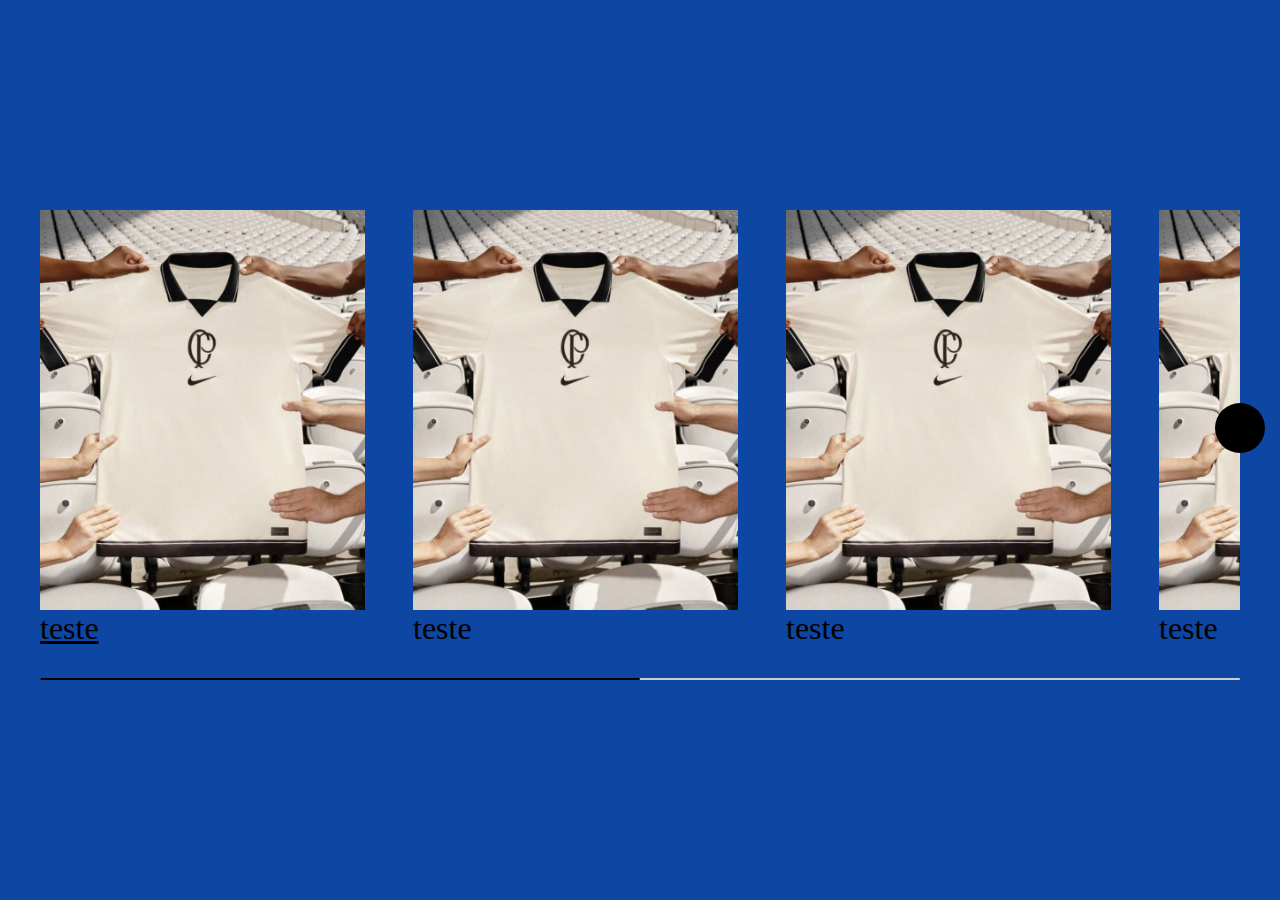
==== index.html @ c57cb2c8 "rian" ====
<!DOCTYPE html>
<html>
<head>
    <meta charset='utf-8'>
    <meta http-equiv='X-UA-Compatible' content='IE=edge'>
    <title>fishing</title>
    <meta name='viewport' content='width=device-width, initial-scale=1'>
    <link rel='stylesheet' type='text/css' media='screen' href='main.css'>
    <script src='main.js'></script>
</head>
<body>

    <!DOCTYPE html>
<!-- Coding By CodingNepal - www.codingnepalweb.com -->
<html lang="en">
  <head>
    <meta charset="UTF-8" />
    <meta name="viewport" content="width=device-width, initial-scale=1.0" />
    <title>Image Slider in HTML CSS and JavaScript | CodingNepal</title>
    <!-- Google Fonts Link For Icons -->
    <link rel="stylesheet" href="https://fonts.googleapis.com/css2?family=Material+Symbols+Rounded:opsz,wght,FILL,GRAD@48,400,0,0" />
    <link rel="stylesheet" href="main.css" />
    <script src="main.css" defer></script>
  </head>



  <body>

   


    <div class="container">
      <div class="slider-wrapper">
        <button id="prev-slide" class="slide-button material-symbols-rounded">
          chevron_left
        </button>
        <ul class="image-list">
            <div>
                <img class="image-item"  src="img1.jpg" alt="img-1" />
                <a  class="pj" href="home.html">teste</a>        
            </div>
            <div>
                <img class="image-item" src="img1.jpg" alt="img-1"  />
                <a  class="pj2">teste</a>        
            </div>
            <div>
                <img class="image-item" src="img1.jpg" alt="img-1" />
                <a  class="pj3">teste</a>        
            </div>
            <div>
                <img class="image-item" src="img1.jpg" alt="img-1" />
                <a  class="pj4">teste</a>        
            </div>
            <div>
                <img class="image-item" src="img1.jpg" alt="img-1" />
                <a  class="pj5">teste</a>        
            </div>
            <div>
                <img class="image-item" src="img1.jpg" alt="img-1" />
                <a  class="pj6">teste</a>        
            </div>
         
        </ul>
        <button id="next-slide" class="slide-button material-symbols-rounded">
          
        </button>
      </div>
      <div class="slider-scrollbar">
        <div class="scrollbar-track">
          <div class="scrollbar-thumb"></div>
        </div>
      </div>
    </div>
  </body>
</html>
    
</body>
</html>
---- main.css ----
* {
    margin: 0;
    padding: 0;
    box-sizing: border-box;
  }
  .bota{
    color: red;
    width: 100px;
  }

  .pj{
    color: black;
    font-size: xx-large;
  }
  .pj2{
    color: black;
    font-size: xx-large;
  }

  .pj3{
    color: black;
    font-size: xx-large;
  }
  .pj4{
    color: black;
    font-size: xx-large;
  }
  .pj5{
    color: black;
    font-size: xx-large;
  }
  .pj6{
    color: black;
    font-size: xx-large;
  }
  body {
    display: flex;
    align-items: center;
    justify-content: center;
    min-height: 100vh;
    background: #0E46A3;
  }
  
  .container {
    max-width: 1200px;
    width: 95%;
  }
  
  .slider-wrapper {
    position: relative;
  }
  
  .slider-wrapper .slide-button {
    position: absolute;
    top: 50%;
    outline: none;
    border: none;
    height: 50px;
    width: 50px;
    z-index: 5;
    color: #fff;
    display: flex;
    cursor: pointer;
    font-size: 2.2rem;
    background: #000;
    align-items: center;
    justify-content: center;
    border-radius: 50%;
    transform: translateY(-50%);
  }
  
  .slider-wrapper .slide-button:hover {
    background: #404040;
  }
  
  .slider-wrapper .slide-button#prev-slide {
    left: -25px;
    display: none;
  }
  
  .slider-wrapper .slide-button#next-slide {
    right: -25px;
  }
  
  .slider-wrapper .image-list {
    display: grid;
    grid-template-columns: repeat(10, 1fr);
    gap: 48px;
    font-size: 0;
    list-style: none;
    margin-bottom: 20px;
    overflow-x: auto;
    scrollbar-width: none;
  }
  
  .slider-wrapper .image-list::-webkit-scrollbar {
    display: none;
  }
  
  .slider-wrapper .image-list .image-item {
    width: 325px;
    height: 400px;
    object-fit: cover;
  }
  
  .container .slider-scrollbar {
    height: 24px;
    width: 100%;
    display: flex;
    align-items: center;
  }
  
  .slider-scrollbar .scrollbar-track {
    background: #ccc;
    width: 100%;
    height: 2px;
    display: flex;
    align-items: center;
    border-radius: 4px;
    position: relative;
  }
  
  .slider-scrollbar:hover .scrollbar-track {
    height: 4px;
  }
  
  .slider-scrollbar .scrollbar-thumb {
    position: absolute;
    background: #000;
    top: 0;
    bottom: 0;
    width: 50%;
    height: 100%;
    cursor: grab;
    border-radius: inherit;
  }
  
  .slider-scrollbar .scrollbar-thumb:active {
    cursor: grabbing;
    height: 8px;
    top: -2px;
  }
  
  .slider-scrollbar .scrollbar-thumb::after {
    content: "";
    position: absolute;
    left: 0;
    right: 0;
    top: -10px;
    bottom: -10px;
  }
  
  /* Styles for mobile and tablets */
  @media only screen and (max-width: 1023px) {
    .slider-wrapper .slide-button {
      display: none !important;
    }
  
    .slider-wrapper .image-list {
      gap: 10px;
      margin-bottom: 15px;
      scroll-snap-type: x mandatory;
    }
  
    .slider-wrapper .image-list .image-item {
      width: 280px;
      height: 380px;
    }
  
    .slider-scrollbar .scrollbar-thumb {
      width: 20%;
    }
  }


  .image-item { 
    transition: 0.5s; 
}
.image-item:hover { 
    transform: scale(1.1); 
}
---- main.css ----
* {
    margin: 0;
    padding: 0;
    box-sizing: border-box;
  }
  .bota{
    color: red;
    width: 100px;
  }

  .pj{
    color: black;
    font-size: xx-large;
  }
  .pj2{
    color: black;
    font-size: xx-large;
  }

  .pj3{
    color: black;
    font-size: xx-large;
  }
  .pj4{
    color: black;
    font-size: xx-large;
  }
  .pj5{
    color: black;
    font-size: xx-large;
  }
  .pj6{
    color: black;
    font-size: xx-large;
  }
  body {
    display: flex;
    align-items: center;
    justify-content: center;
    min-height: 100vh;
    background: #0E46A3;
  }
  
  .container {
    max-width: 1200px;
    width: 95%;
  }
  
  .slider-wrapper {
    position: relative;
  }
  
  .slider-wrapper .slide-button {
    position: absolute;
    top: 50%;
    outline: none;
    border: none;
    height: 50px;
    width: 50px;
    z-index: 5;
    color: #fff;
    display: flex;
    cursor: pointer;
    font-size: 2.2rem;
    background: #000;
    align-items: center;
    justify-content: center;
    border-radius: 50%;
    transform: translateY(-50%);
  }
  
  .slider-wrapper .slide-button:hover {
    background: #404040;
  }
  
  .slider-wrapper .slide-button#prev-slide {
    left: -25px;
    display: none;
  }
  
  .slider-wrapper .slide-button#next-slide {
    right: -25px;
  }
  
  .slider-wrapper .image-list {
    display: grid;
    grid-template-columns: repeat(10, 1fr);
    gap: 48px;
    font-size: 0;
    list-style: none;
    margin-bottom: 20px;
    overflow-x: auto;
    scrollbar-width: none;
  }
  
  .slider-wrapper .image-list::-webkit-scrollbar {
    display: none;
  }
  
  .slider-wrapper .image-list .image-item {
    width: 325px;
    height: 400px;
    object-fit: cover;
  }
  
  .container .slider-scrollbar {
    height: 24px;
    width: 100%;
    display: flex;
    align-items: center;
  }
  
  .slider-scrollbar .scrollbar-track {
    background: #ccc;
    width: 100%;
    height: 2px;
    display: flex;
    align-items: center;
    border-radius: 4px;
    position: relative;
  }
  
  .slider-scrollbar:hover .scrollbar-track {
    height: 4px;
  }
  
  .slider-scrollbar .scrollbar-thumb {
    position: absolute;
    background: #000;
    top: 0;
    bottom: 0;
    width: 50%;
    height: 100%;
    cursor: grab;
    border-radius: inherit;
  }
  
  .slider-scrollbar .scrollbar-thumb:active {
    cursor: grabbing;
    height: 8px;
    top: -2px;
  }
  
  .slider-scrollbar .scrollbar-thumb::after {
    content: "";
    position: absolute;
    left: 0;
    right: 0;
    top: -10px;
    bottom: -10px;
  }
  
  /* Styles for mobile and tablets */
  @media only screen and (max-width: 1023px) {
    .slider-wrapper .slide-button {
      display: none !important;
    }
  
    .slider-wrapper .image-list {
      gap: 10px;
      margin-bottom: 15px;
      scroll-snap-type: x mandatory;
    }
  
    .slider-wrapper .image-list .image-item {
      width: 280px;
      height: 380px;
    }
  
    .slider-scrollbar .scrollbar-thumb {
      width: 20%;
    }
  }


  .image-item { 
    transition: 0.5s; 
}
.image-item:hover { 
    transform: scale(1.1); 
}
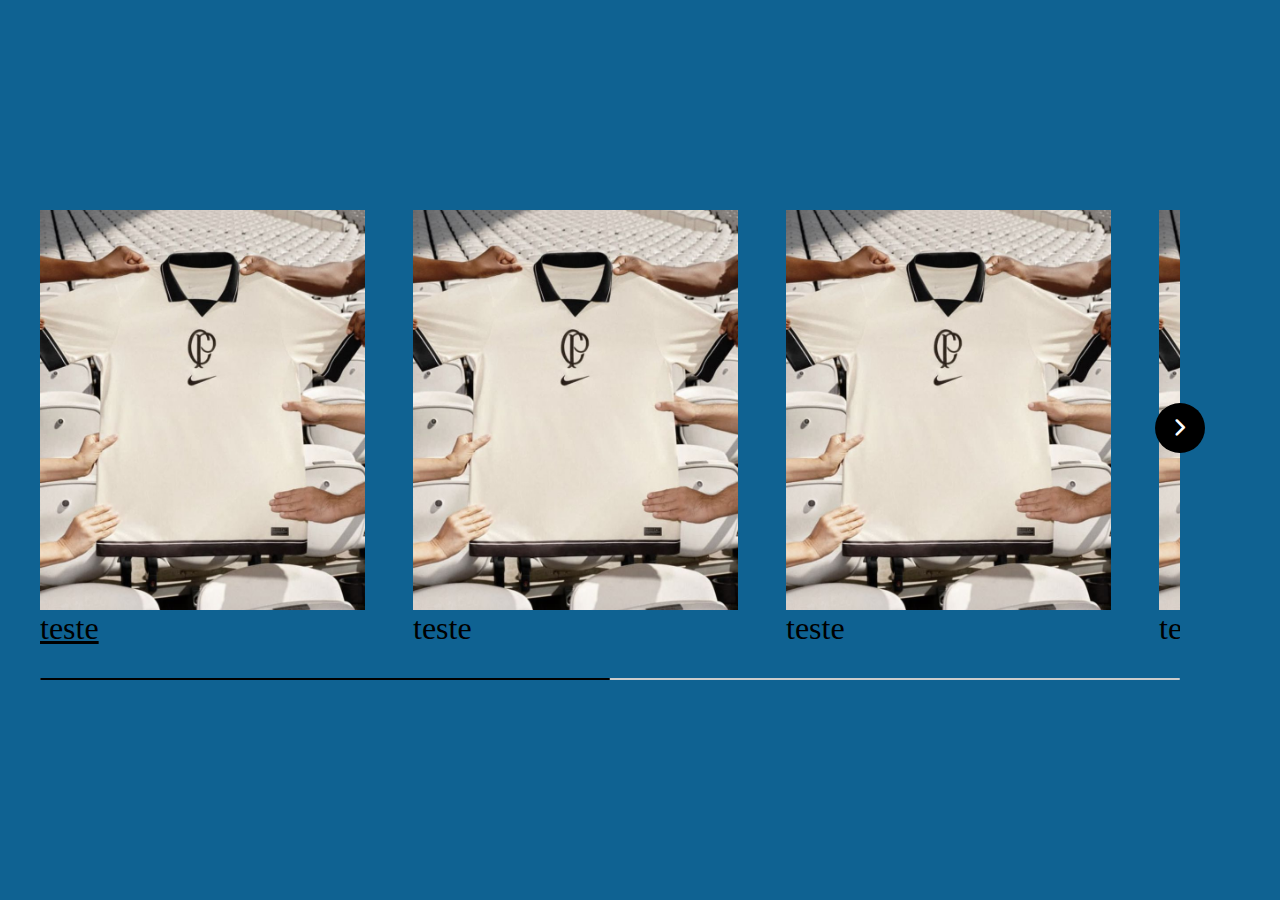
==== commit 499f2616: "..." ====
--- a/index.html
+++ b/index.html
@@ -27,51 +27,65 @@
 
   <body>
 
-   
+   <div class="interface">
+
+    <section class="secao1">
+      <div class="container">
+        <div class="slider-wrapper">
+          <button id="prev-slide" class="slide-button material-symbols-rounded">
+            chevron_left
+          </button>
+          <ul class="image-list">
+              <div>
+                  <img class="image-item"  src="img1.jpg" alt="img-1" />
+                  <a  class="pj" href="home.html">teste</a>        
+              </div>
+              <div>
+                  <img class="image-item" src="img1.jpg" alt="img-1"  />
+                  <a  class="pj2">teste</a>        
+              </div>
+              <div>
+                  <img class="image-item" src="img1.jpg" alt="img-1" />
+                  <a  class="pj3">teste</a>        
+              </div>
+              <div>
+                  <img class="image-item" src="img1.jpg" alt="img-1" />
+                  <a  class="pj4">teste</a>        
+              </div>
+              <div>
+                  <img class="image-item" src="img1.jpg" alt="img-1" />
+                  <a  class="pj5">teste</a>        
+              </div>
+              <div>
+                  <img class="image-item" src="img1.jpg" alt="img-1" />
+                  <a  class="pj6">teste</a>        
+              </div>
+           
+          </ul>
+          <button id="next-slide" class="slide-button material-symbols-rounded">
+            chevron_right
+          </button>
+        </div>
+        <div class="slider-scrollbar">
+          <div class="scrollbar-track">
+            <div class="scrollbar-thumb"></div>
+          </div>
+        </div>
+      </div>
+    
+    </section>
+    
+    
+  
+       
 
 
-    <div class="container">
-      <div class="slider-wrapper">
-        <button id="prev-slide" class="slide-button material-symbols-rounded">
-          chevron_left
-        </button>
-        <ul class="image-list">
-            <div>
-                <img class="image-item"  src="img1.jpg" alt="img-1" />
-                <a  class="pj" href="home.html">teste</a>        
-            </div>
-            <div>
-                <img class="image-item" src="img1.jpg" alt="img-1"  />
-                <a  class="pj2">teste</a>        
-            </div>
-            <div>
-                <img class="image-item" src="img1.jpg" alt="img-1" />
-                <a  class="pj3">teste</a>        
-            </div>
-            <div>
-                <img class="image-item" src="img1.jpg" alt="img-1" />
-                <a  class="pj4">teste</a>        
-            </div>
-            <div>
-                <img class="image-item" src="img1.jpg" alt="img-1" />
-                <a  class="pj5">teste</a>        
-            </div>
-            <div>
-                <img class="image-item" src="img1.jpg" alt="img-1" />
-                <a  class="pj6">teste</a>        
-            </div>
-         
-        </ul>
-        <button id="next-slide" class="slide-button material-symbols-rounded">
-          
-        </button>
-      </div>
-      <div class="slider-scrollbar">
-        <div class="scrollbar-track">
-          <div class="scrollbar-thumb"></div>
-        </div>
-      </div>
-    </div>
+
+
+
+   </div>
+
+
   </body>
 </html>
     
--- a/main.css
+++ b/main.css
@@ -38,7 +38,7 @@
     align-items: center;
     justify-content: center;
     min-height: 100vh;
-    background: #0E46A3;
+    background: #0F6292;
   }
   
   .container {
@@ -178,4 +178,16 @@
 }
 .image-item:hover { 
     transform: scale(1.1); 
-}+}
+
+
+.section{
+  height:100vh;
+  display :flex;
+  align-items: center;
+  justify-content: center;
+  color: aliceblue;
+}
+.secao2{
+  background-color: red;
+}
--- a/main.css
+++ b/main.css
@@ -38,7 +38,7 @@
     align-items: center;
     justify-content: center;
     min-height: 100vh;
-    background: #0E46A3;
+    background: #0F6292;
   }
   
   .container {
@@ -178,4 +178,16 @@
 }
 .image-item:hover { 
     transform: scale(1.1); 
-}+}
+
+
+.section{
+  height:100vh;
+  display :flex;
+  align-items: center;
+  justify-content: center;
+  color: aliceblue;
+}
+.secao2{
+  background-color: red;
+}
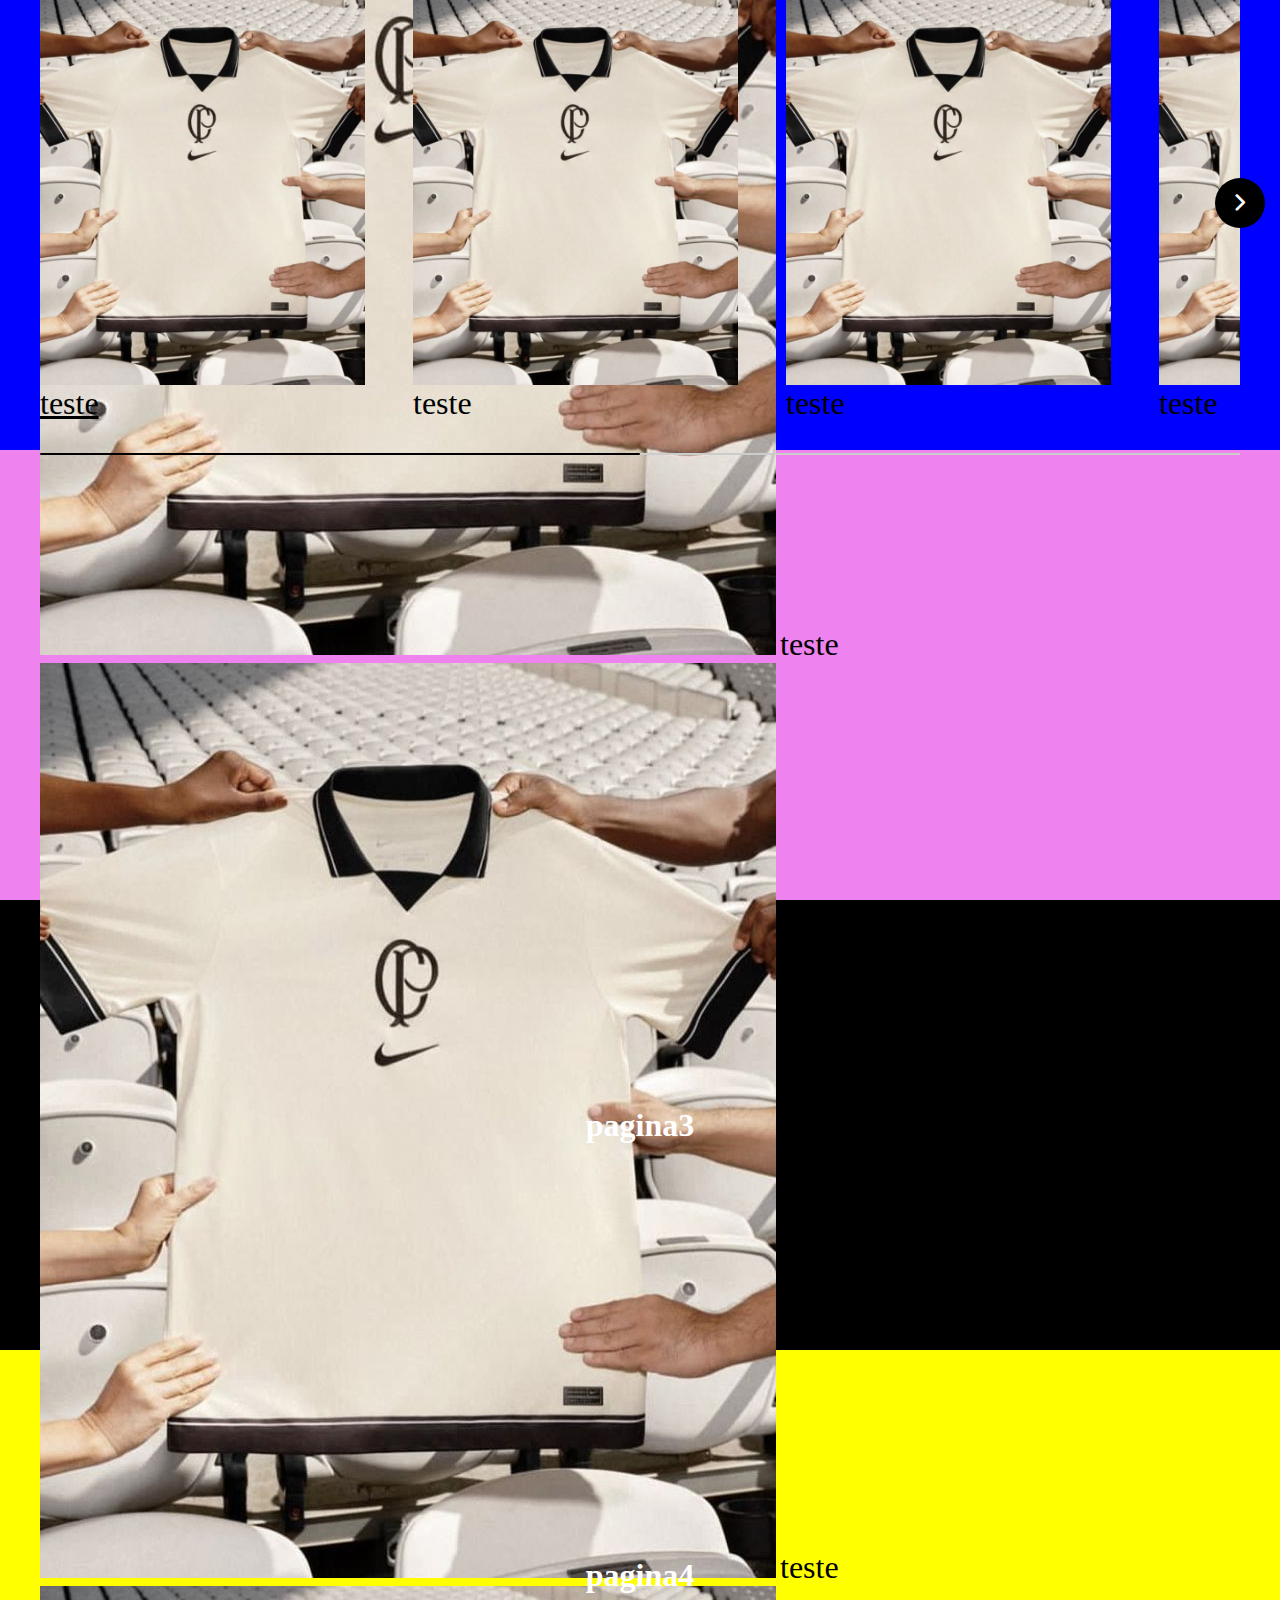
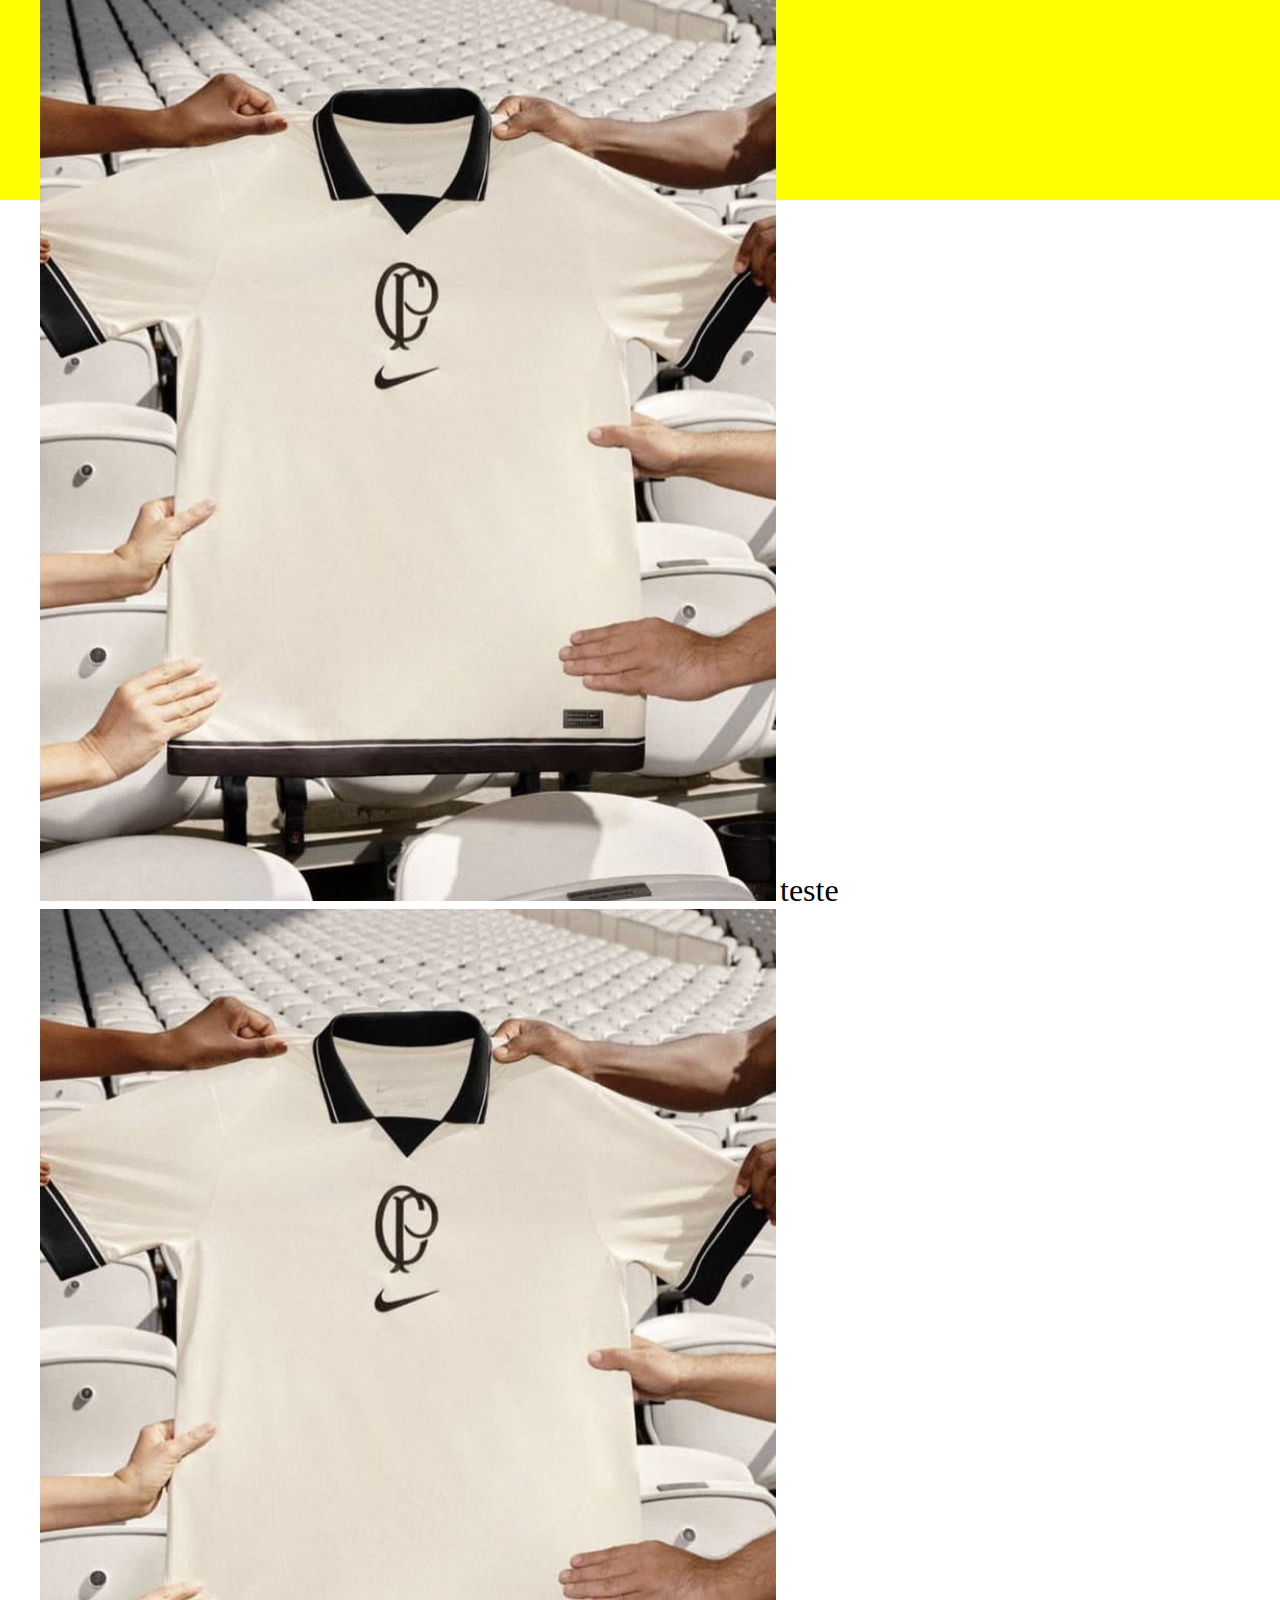
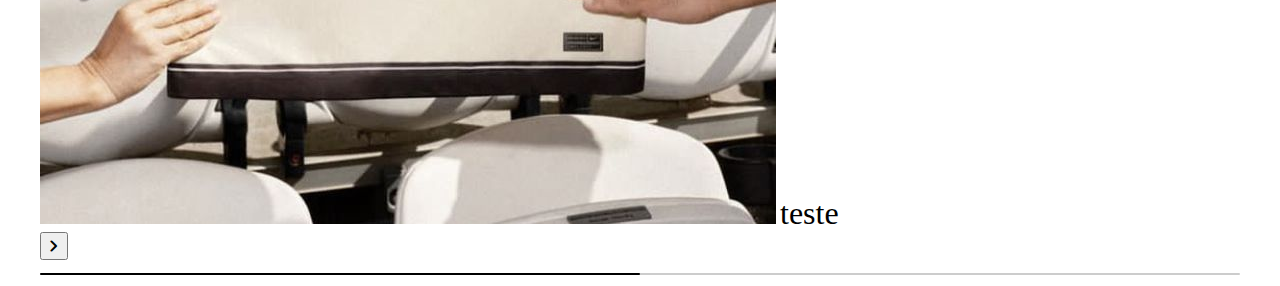
==== commit 44d2a090: "..........." ====
--- a/index.html
+++ b/index.html
@@ -26,10 +26,9 @@
 
 
   <body>
+    <div class="interface">
+    <section class="page1">
 
-   <div class="interface">
-
-    <section class="secao1">
       <div class="container">
         <div class="slider-wrapper">
           <button id="prev-slide" class="slide-button material-symbols-rounded">
@@ -62,7 +61,60 @@
               </div>
            
           </ul>
-          <button id="next-slide" class="slide-button material-symbols-rounded">
+    
+            <button id="next-slide" class="slide-button material-symbols-rounded">
+              chevron_right
+            </button>
+          
+         
+        </div>
+        <div class="slider-scrollbar">
+          <div class="scrollbar-track">
+            <div class="scrollbar-thumb"></div>
+          </div>
+        </div>
+      </div>
+
+
+
+
+    </section>
+
+    <section class="page2">
+          
+      <div class="container">
+        <div class="slider-wrapper2">
+          <button id="prev-slide" class="slide-button material-symbols-rounded">
+            chevron_left
+          </button>
+          <ul class="image-list">
+              <div>
+                  <img class="image-item"  src="img1.jpg" alt="img-1" />
+                  <a  class="pj7" href="home.html">teste</a>        
+              </div>
+              <div>
+                  <img class="image-item" src="img1.jpg" alt="img-1"  />
+                  <a  class="pj8">teste</a>        
+              </div>
+              <div>
+                  <img class="image-item" src="img1.jpg" alt="img-1" />
+                  <a  class="pj9">teste</a>        
+              </div>
+              <div>
+                  <img class="image-item" src="img1.jpg" alt="img-1" />
+                  <a  class="pj10">teste</a>        
+              </div>
+              <div>
+                  <img class="image-item" src="img1.jpg" alt="img-1" />
+                  <a  class="pj11">teste</a>        
+              </div>
+              <div>
+                  <img class="image-item" src="img1.jpg" alt="img-1" />
+                  <a  class="pj12">teste</a>        
+              </div>
+           
+          </ul>
+          <button id="next2" class="slide-button material-symbols-rounded">
             chevron_right
           </button>
         </div>
@@ -72,20 +124,22 @@
           </div>
         </div>
       </div>
-    
-    </section>
-    
-    
-  
-       
 
 
 
 
 
-   </div>
+    </section>
 
+    <section class="page3">
+      <h1>pagina3</h1>
+    </section>
+    
+    <section class="page4">
+      <h1>pagina4</h1>
+    </section>
 
+    </div>
   </body>
 </html>
     
--- a/main.css
+++ b/main.css
@@ -1,193 +1,395 @@
+*{
+  margin: 0;
+  padding: 0;
+  box-sizing: border-box;
+}
+
+
+.page1{
+  background-color: blue;
+}
+
+.page2{
+  background-color: violet;
+}
+
+.page3{
+  background-color: black;
+}
+
+.page4{
+  background-color: yellow;
+}
+
+
+
+
+.interface{
+  height:50vh;
+}
+
+section{
+  height:50vh;
+  display: flex;
+  align-items: center;
+  justify-content: center;
+  color: white;
+}
+
+
+
+
+
 * {
-    margin: 0;
-    padding: 0;
-    box-sizing: border-box;
-  }
-  .bota{
-    color: red;
-    width: 100px;
-  }
-
-  .pj{
-    color: black;
-    font-size: xx-large;
-  }
-  .pj2{
-    color: black;
-    font-size: xx-large;
-  }
-
-  .pj3{
-    color: black;
-    font-size: xx-large;
-  }
-  .pj4{
-    color: black;
-    font-size: xx-large;
-  }
-  .pj5{
-    color: black;
-    font-size: xx-large;
-  }
-  .pj6{
-    color: black;
-    font-size: xx-large;
-  }
-  body {
-    display: flex;
-    align-items: center;
-    justify-content: center;
-    min-height: 100vh;
-    background: #0F6292;
-  }
-  
-  .container {
-    max-width: 1200px;
-    width: 95%;
-  }
-  
-  .slider-wrapper {
-    position: relative;
-  }
-  
+  margin: 0;
+  padding: 0;
+  box-sizing: border-box;
+}
+.bota{
+  color: red;
+  width: 100px;
+}
+
+.pj{
+  color: black;
+  font-size: xx-large;
+}
+.pj2{
+  color: black;
+  font-size: xx-large;
+}
+
+.pj3{
+  color: black;
+  font-size: xx-large;
+}
+.pj4{
+  color: black;
+  font-size: xx-large;
+}
+.pj5{
+  color: black;
+  font-size: xx-large;
+}
+.pj6{
+  color: black;
+  font-size: xx-large;
+}
+
+
+
+.container {
+  max-width: 1200px;
+  width: 95%;
+}
+
+.slider-wrapper {
+  position: relative;
+}
+
+.slider-wrapper .slide-button {
+  position: absolute;
+  top: 50%;
+  outline: none;
+  border: none;
+  height: 50px;
+  width: 50px;
+  z-index: 5;
+  color: #fff;
+  display: flex;
+  cursor: pointer;
+  font-size: 2.2rem;
+  background: #000;
+  align-items: center;
+  justify-content: center;
+  border-radius: 50%;
+  transform: translateY(-50%);
+}
+
+.slider-wrapper .slide-button:hover {
+  background: #404040;
+}
+
+.slider-wrapper .slide-button#prev-slide {
+  left: -25px;
+  display: none;
+}
+
+.slider-wrapper .slide-button#next-slide {
+  right: -25px;
+}
+
+.slider-wrapper .image-list {
+  display: grid;
+  grid-template-columns: repeat(10, 1fr);
+  gap: 48px;
+  font-size: 0;
+  list-style: none;
+  margin-bottom: 20px;
+  overflow-x: auto;
+  scrollbar-width: none;
+}
+
+.slider-wrapper .image-list::-webkit-scrollbar {
+  display: none;
+}
+
+.slider-wrapper .image-list .image-item {
+  width: 325px;
+  height: 400px;
+  object-fit: cover;
+}
+
+.container .slider-scrollbar {
+  height: 24px;
+  width: 100%;
+  display: flex;
+  align-items: center;
+}
+
+.slider-scrollbar .scrollbar-track {
+  background: #ccc;
+  width: 100%;
+  height: 2px;
+  display: flex;
+  align-items: center;
+  border-radius: 4px;
+  position: relative;
+}
+
+.slider-scrollbar:hover .scrollbar-track {
+  height: 4px;
+}
+
+.slider-scrollbar .scrollbar-thumb {
+  position: absolute;
+  background: #000;
+  top: 0;
+  bottom: 0;
+  width: 50%;
+  height: 100%;
+  cursor: grab;
+  border-radius: inherit;
+}
+
+.slider-scrollbar .scrollbar-thumb:active {
+  cursor: grabbing;
+  height: 8px;
+  top: -2px;
+}
+
+.slider-scrollbar .scrollbar-thumb::after {
+  content: "";
+  position: absolute;
+  left: 0;
+  right: 0;
+  top: -10px;
+  bottom: -10px;
+}
+
+/* Styles for mobile and tablets */
+@media only screen and (max-width: 1023px) {
   .slider-wrapper .slide-button {
-    position: absolute;
-    top: 50%;
-    outline: none;
-    border: none;
-    height: 50px;
-    width: 50px;
-    z-index: 5;
-    color: #fff;
-    display: flex;
-    cursor: pointer;
-    font-size: 2.2rem;
-    background: #000;
-    align-items: center;
-    justify-content: center;
-    border-radius: 50%;
-    transform: translateY(-50%);
-  }
-  
-  .slider-wrapper .slide-button:hover {
-    background: #404040;
-  }
-  
-  .slider-wrapper .slide-button#prev-slide {
-    left: -25px;
-    display: none;
-  }
-  
-  .slider-wrapper .slide-button#next-slide {
-    right: -25px;
-  }
-  
+    display: none !important;
+  }
+
   .slider-wrapper .image-list {
-    display: grid;
-    grid-template-columns: repeat(10, 1fr);
-    gap: 48px;
-    font-size: 0;
-    list-style: none;
-    margin-bottom: 20px;
-    overflow-x: auto;
-    scrollbar-width: none;
-  }
-  
-  .slider-wrapper .image-list::-webkit-scrollbar {
-    display: none;
-  }
-  
+    gap: 10px;
+    margin-bottom: 15px;
+    scroll-snap-type: x mandatory;
+  }
+
   .slider-wrapper .image-list .image-item {
-    width: 325px;
-    height: 400px;
-    object-fit: cover;
-  }
-  
-  .container .slider-scrollbar {
-    height: 24px;
-    width: 100%;
-    display: flex;
-    align-items: center;
-  }
-  
-  .slider-scrollbar .scrollbar-track {
-    background: #ccc;
-    width: 100%;
-    height: 2px;
-    display: flex;
-    align-items: center;
-    border-radius: 4px;
-    position: relative;
-  }
-  
-  .slider-scrollbar:hover .scrollbar-track {
-    height: 4px;
-  }
-  
+    width: 280px;
+    height: 380px;
+  }
+
   .slider-scrollbar .scrollbar-thumb {
-    position: absolute;
-    background: #000;
-    top: 0;
-    bottom: 0;
-    width: 50%;
-    height: 100%;
-    cursor: grab;
-    border-radius: inherit;
-  }
-  
-  .slider-scrollbar .scrollbar-thumb:active {
-    cursor: grabbing;
-    height: 8px;
-    top: -2px;
-  }
-  
-  .slider-scrollbar .scrollbar-thumb::after {
-    content: "";
-    position: absolute;
-    left: 0;
-    right: 0;
-    top: -10px;
-    bottom: -10px;
-  }
-  
-  /* Styles for mobile and tablets */
-  @media only screen and (max-width: 1023px) {
-    .slider-wrapper .slide-button {
-      display: none !important;
-    }
-  
-    .slider-wrapper .image-list {
-      gap: 10px;
-      margin-bottom: 15px;
-      scroll-snap-type: x mandatory;
-    }
-  
-    .slider-wrapper .image-list .image-item {
-      width: 280px;
-      height: 380px;
-    }
-  
-    .slider-scrollbar .scrollbar-thumb {
-      width: 20%;
-    }
-  }
-
-
-  .image-item { 
-    transition: 0.5s; 
+    width: 20%;
+  }
+}
+
+
+.image-item { 
+  transition: 0.5s; 
 }
 .image-item:hover { 
-    transform: scale(1.1); 
-}
-
-
-.section{
-  height:100vh;
-  display :flex;
+  transform: scale(1.1); 
+}
+
+
+
+/* secao2 */
+
+
+
+
+
+
+
+.pj7{
+  color: black;
+  font-size: xx-large;
+}
+.pj8{
+  color: black;
+  font-size: xx-large;
+}
+
+.pj9{
+  color: black;
+  font-size: xx-large;
+}
+.pj10{
+  color: black;
+  font-size: xx-large;
+}
+.pj11{
+  color: black;
+  font-size: xx-large;
+}
+.pj12{
+  color: black;
+  font-size: xx-large;
+}
+
+
+
+.container {
+  max-width: 1200px;
+  width: 95%;
+}
+
+.slider-wrapper {
+  position: relative;
+}
+
+.slider-wrapper .slide-button {
+  position: absolute;
+  top: 50%;
+  outline: none;
+  border: none;
+  height: 50px;
+  width: 50px;
+  z-index: 5;
+  color: #fff;
+  display: flex;
+  cursor: pointer;
+  font-size: 2.2rem;
+  background: #000;
   align-items: center;
   justify-content: center;
-  color: aliceblue;
-}
-.secao2{
-  background-color: red;
-}
+  border-radius: 50%;
+  transform: translateY(-50%);
+}
+
+.slider-wrapper .slide-button:hover {
+  background: #404040;
+}
+
+.slider-wrapper .slide-button#prev-slide {
+  left: -25px;
+  display: none;
+}
+
+.slider-wrapper .slide-button#next-slide {
+  right: -25px;
+}
+
+.slider-wrapper .image-list {
+  display: grid;
+  grid-template-columns: repeat(10, 1fr);
+  gap: 48px;
+  font-size: 0;
+  list-style: none;
+  margin-bottom: 20px;
+  overflow-x: auto;
+  scrollbar-width: none;
+}
+
+.slider-wrapper .image-list::-webkit-scrollbar {
+  display: none;
+}
+
+.slider-wrapper .image-list .image-item {
+  width: 325px;
+  height: 400px;
+  object-fit: cover;
+}
+
+.container .slider-scrollbar {
+  height: 24px;
+  width: 100%;
+  display: flex;
+  align-items: center;
+}
+
+.slider-scrollbar .scrollbar-track {
+  background: #ccc;
+  width: 100%;
+  height: 2px;
+  display: flex;
+  align-items: center;
+  border-radius: 4px;
+  position: relative;
+}
+
+.slider-scrollbar:hover .scrollbar-track {
+  height: 4px;
+}
+
+.slider-scrollbar .scrollbar-thumb {
+  position: absolute;
+  background: #000;
+  top: 0;
+  bottom: 0;
+  width: 50%;
+  height: 100%;
+  cursor: grab;
+  border-radius: inherit;
+}
+
+.slider-scrollbar .scrollbar-thumb:active {
+  cursor: grabbing;
+  height: 8px;
+  top: -2px;
+}
+
+.slider-scrollbar .scrollbar-thumb::after {
+  content: "";
+  position: absolute;
+  left: 0;
+  right: 0;
+  top: -10px;
+  bottom: -10px;
+}
+
+/* Styles for mobile and tablets */
+@media only screen and (max-width: 1023px) {
+  .slider-wrapper .slide-button {
+    display: none !important;
+  }
+
+  .slider-wrapper .image-list {
+    gap: 10px;
+    margin-bottom: 15px;
+    scroll-snap-type: x mandatory;
+  }
+
+  .slider-wrapper .image-list .image-item {
+    width: 280px;
+    height: 380px;
+  }
+
+  .slider-scrollbar .scrollbar-thumb {
+    width: 20%;
+  }
+}
+
+
+.image-item { 
+  transition: 0.5s; 
+}
+.image-item:hover { 
+  transform: scale(1.1); 
+}
--- a/main.css
+++ b/main.css
@@ -1,193 +1,395 @@
+*{
+  margin: 0;
+  padding: 0;
+  box-sizing: border-box;
+}
+
+
+.page1{
+  background-color: blue;
+}
+
+.page2{
+  background-color: violet;
+}
+
+.page3{
+  background-color: black;
+}
+
+.page4{
+  background-color: yellow;
+}
+
+
+
+
+.interface{
+  height:50vh;
+}
+
+section{
+  height:50vh;
+  display: flex;
+  align-items: center;
+  justify-content: center;
+  color: white;
+}
+
+
+
+
+
 * {
-    margin: 0;
-    padding: 0;
-    box-sizing: border-box;
-  }
-  .bota{
-    color: red;
-    width: 100px;
-  }
-
-  .pj{
-    color: black;
-    font-size: xx-large;
-  }
-  .pj2{
-    color: black;
-    font-size: xx-large;
-  }
-
-  .pj3{
-    color: black;
-    font-size: xx-large;
-  }
-  .pj4{
-    color: black;
-    font-size: xx-large;
-  }
-  .pj5{
-    color: black;
-    font-size: xx-large;
-  }
-  .pj6{
-    color: black;
-    font-size: xx-large;
-  }
-  body {
-    display: flex;
-    align-items: center;
-    justify-content: center;
-    min-height: 100vh;
-    background: #0F6292;
-  }
-  
-  .container {
-    max-width: 1200px;
-    width: 95%;
-  }
-  
-  .slider-wrapper {
-    position: relative;
-  }
-  
+  margin: 0;
+  padding: 0;
+  box-sizing: border-box;
+}
+.bota{
+  color: red;
+  width: 100px;
+}
+
+.pj{
+  color: black;
+  font-size: xx-large;
+}
+.pj2{
+  color: black;
+  font-size: xx-large;
+}
+
+.pj3{
+  color: black;
+  font-size: xx-large;
+}
+.pj4{
+  color: black;
+  font-size: xx-large;
+}
+.pj5{
+  color: black;
+  font-size: xx-large;
+}
+.pj6{
+  color: black;
+  font-size: xx-large;
+}
+
+
+
+.container {
+  max-width: 1200px;
+  width: 95%;
+}
+
+.slider-wrapper {
+  position: relative;
+}
+
+.slider-wrapper .slide-button {
+  position: absolute;
+  top: 50%;
+  outline: none;
+  border: none;
+  height: 50px;
+  width: 50px;
+  z-index: 5;
+  color: #fff;
+  display: flex;
+  cursor: pointer;
+  font-size: 2.2rem;
+  background: #000;
+  align-items: center;
+  justify-content: center;
+  border-radius: 50%;
+  transform: translateY(-50%);
+}
+
+.slider-wrapper .slide-button:hover {
+  background: #404040;
+}
+
+.slider-wrapper .slide-button#prev-slide {
+  left: -25px;
+  display: none;
+}
+
+.slider-wrapper .slide-button#next-slide {
+  right: -25px;
+}
+
+.slider-wrapper .image-list {
+  display: grid;
+  grid-template-columns: repeat(10, 1fr);
+  gap: 48px;
+  font-size: 0;
+  list-style: none;
+  margin-bottom: 20px;
+  overflow-x: auto;
+  scrollbar-width: none;
+}
+
+.slider-wrapper .image-list::-webkit-scrollbar {
+  display: none;
+}
+
+.slider-wrapper .image-list .image-item {
+  width: 325px;
+  height: 400px;
+  object-fit: cover;
+}
+
+.container .slider-scrollbar {
+  height: 24px;
+  width: 100%;
+  display: flex;
+  align-items: center;
+}
+
+.slider-scrollbar .scrollbar-track {
+  background: #ccc;
+  width: 100%;
+  height: 2px;
+  display: flex;
+  align-items: center;
+  border-radius: 4px;
+  position: relative;
+}
+
+.slider-scrollbar:hover .scrollbar-track {
+  height: 4px;
+}
+
+.slider-scrollbar .scrollbar-thumb {
+  position: absolute;
+  background: #000;
+  top: 0;
+  bottom: 0;
+  width: 50%;
+  height: 100%;
+  cursor: grab;
+  border-radius: inherit;
+}
+
+.slider-scrollbar .scrollbar-thumb:active {
+  cursor: grabbing;
+  height: 8px;
+  top: -2px;
+}
+
+.slider-scrollbar .scrollbar-thumb::after {
+  content: "";
+  position: absolute;
+  left: 0;
+  right: 0;
+  top: -10px;
+  bottom: -10px;
+}
+
+/* Styles for mobile and tablets */
+@media only screen and (max-width: 1023px) {
   .slider-wrapper .slide-button {
-    position: absolute;
-    top: 50%;
-    outline: none;
-    border: none;
-    height: 50px;
-    width: 50px;
-    z-index: 5;
-    color: #fff;
-    display: flex;
-    cursor: pointer;
-    font-size: 2.2rem;
-    background: #000;
-    align-items: center;
-    justify-content: center;
-    border-radius: 50%;
-    transform: translateY(-50%);
-  }
-  
-  .slider-wrapper .slide-button:hover {
-    background: #404040;
-  }
-  
-  .slider-wrapper .slide-button#prev-slide {
-    left: -25px;
-    display: none;
-  }
-  
-  .slider-wrapper .slide-button#next-slide {
-    right: -25px;
-  }
-  
+    display: none !important;
+  }
+
   .slider-wrapper .image-list {
-    display: grid;
-    grid-template-columns: repeat(10, 1fr);
-    gap: 48px;
-    font-size: 0;
-    list-style: none;
-    margin-bottom: 20px;
-    overflow-x: auto;
-    scrollbar-width: none;
-  }
-  
-  .slider-wrapper .image-list::-webkit-scrollbar {
-    display: none;
-  }
-  
+    gap: 10px;
+    margin-bottom: 15px;
+    scroll-snap-type: x mandatory;
+  }
+
   .slider-wrapper .image-list .image-item {
-    width: 325px;
-    height: 400px;
-    object-fit: cover;
-  }
-  
-  .container .slider-scrollbar {
-    height: 24px;
-    width: 100%;
-    display: flex;
-    align-items: center;
-  }
-  
-  .slider-scrollbar .scrollbar-track {
-    background: #ccc;
-    width: 100%;
-    height: 2px;
-    display: flex;
-    align-items: center;
-    border-radius: 4px;
-    position: relative;
-  }
-  
-  .slider-scrollbar:hover .scrollbar-track {
-    height: 4px;
-  }
-  
+    width: 280px;
+    height: 380px;
+  }
+
   .slider-scrollbar .scrollbar-thumb {
-    position: absolute;
-    background: #000;
-    top: 0;
-    bottom: 0;
-    width: 50%;
-    height: 100%;
-    cursor: grab;
-    border-radius: inherit;
-  }
-  
-  .slider-scrollbar .scrollbar-thumb:active {
-    cursor: grabbing;
-    height: 8px;
-    top: -2px;
-  }
-  
-  .slider-scrollbar .scrollbar-thumb::after {
-    content: "";
-    position: absolute;
-    left: 0;
-    right: 0;
-    top: -10px;
-    bottom: -10px;
-  }
-  
-  /* Styles for mobile and tablets */
-  @media only screen and (max-width: 1023px) {
-    .slider-wrapper .slide-button {
-      display: none !important;
-    }
-  
-    .slider-wrapper .image-list {
-      gap: 10px;
-      margin-bottom: 15px;
-      scroll-snap-type: x mandatory;
-    }
-  
-    .slider-wrapper .image-list .image-item {
-      width: 280px;
-      height: 380px;
-    }
-  
-    .slider-scrollbar .scrollbar-thumb {
-      width: 20%;
-    }
-  }
-
-
-  .image-item { 
-    transition: 0.5s; 
+    width: 20%;
+  }
+}
+
+
+.image-item { 
+  transition: 0.5s; 
 }
 .image-item:hover { 
-    transform: scale(1.1); 
-}
-
-
-.section{
-  height:100vh;
-  display :flex;
+  transform: scale(1.1); 
+}
+
+
+
+/* secao2 */
+
+
+
+
+
+
+
+.pj7{
+  color: black;
+  font-size: xx-large;
+}
+.pj8{
+  color: black;
+  font-size: xx-large;
+}
+
+.pj9{
+  color: black;
+  font-size: xx-large;
+}
+.pj10{
+  color: black;
+  font-size: xx-large;
+}
+.pj11{
+  color: black;
+  font-size: xx-large;
+}
+.pj12{
+  color: black;
+  font-size: xx-large;
+}
+
+
+
+.container {
+  max-width: 1200px;
+  width: 95%;
+}
+
+.slider-wrapper {
+  position: relative;
+}
+
+.slider-wrapper .slide-button {
+  position: absolute;
+  top: 50%;
+  outline: none;
+  border: none;
+  height: 50px;
+  width: 50px;
+  z-index: 5;
+  color: #fff;
+  display: flex;
+  cursor: pointer;
+  font-size: 2.2rem;
+  background: #000;
   align-items: center;
   justify-content: center;
-  color: aliceblue;
-}
-.secao2{
-  background-color: red;
-}
+  border-radius: 50%;
+  transform: translateY(-50%);
+}
+
+.slider-wrapper .slide-button:hover {
+  background: #404040;
+}
+
+.slider-wrapper .slide-button#prev-slide {
+  left: -25px;
+  display: none;
+}
+
+.slider-wrapper .slide-button#next-slide {
+  right: -25px;
+}
+
+.slider-wrapper .image-list {
+  display: grid;
+  grid-template-columns: repeat(10, 1fr);
+  gap: 48px;
+  font-size: 0;
+  list-style: none;
+  margin-bottom: 20px;
+  overflow-x: auto;
+  scrollbar-width: none;
+}
+
+.slider-wrapper .image-list::-webkit-scrollbar {
+  display: none;
+}
+
+.slider-wrapper .image-list .image-item {
+  width: 325px;
+  height: 400px;
+  object-fit: cover;
+}
+
+.container .slider-scrollbar {
+  height: 24px;
+  width: 100%;
+  display: flex;
+  align-items: center;
+}
+
+.slider-scrollbar .scrollbar-track {
+  background: #ccc;
+  width: 100%;
+  height: 2px;
+  display: flex;
+  align-items: center;
+  border-radius: 4px;
+  position: relative;
+}
+
+.slider-scrollbar:hover .scrollbar-track {
+  height: 4px;
+}
+
+.slider-scrollbar .scrollbar-thumb {
+  position: absolute;
+  background: #000;
+  top: 0;
+  bottom: 0;
+  width: 50%;
+  height: 100%;
+  cursor: grab;
+  border-radius: inherit;
+}
+
+.slider-scrollbar .scrollbar-thumb:active {
+  cursor: grabbing;
+  height: 8px;
+  top: -2px;
+}
+
+.slider-scrollbar .scrollbar-thumb::after {
+  content: "";
+  position: absolute;
+  left: 0;
+  right: 0;
+  top: -10px;
+  bottom: -10px;
+}
+
+/* Styles for mobile and tablets */
+@media only screen and (max-width: 1023px) {
+  .slider-wrapper .slide-button {
+    display: none !important;
+  }
+
+  .slider-wrapper .image-list {
+    gap: 10px;
+    margin-bottom: 15px;
+    scroll-snap-type: x mandatory;
+  }
+
+  .slider-wrapper .image-list .image-item {
+    width: 280px;
+    height: 380px;
+  }
+
+  .slider-scrollbar .scrollbar-thumb {
+    width: 20%;
+  }
+}
+
+
+.image-item { 
+  transition: 0.5s; 
+}
+.image-item:hover { 
+  transform: scale(1.1); 
+}
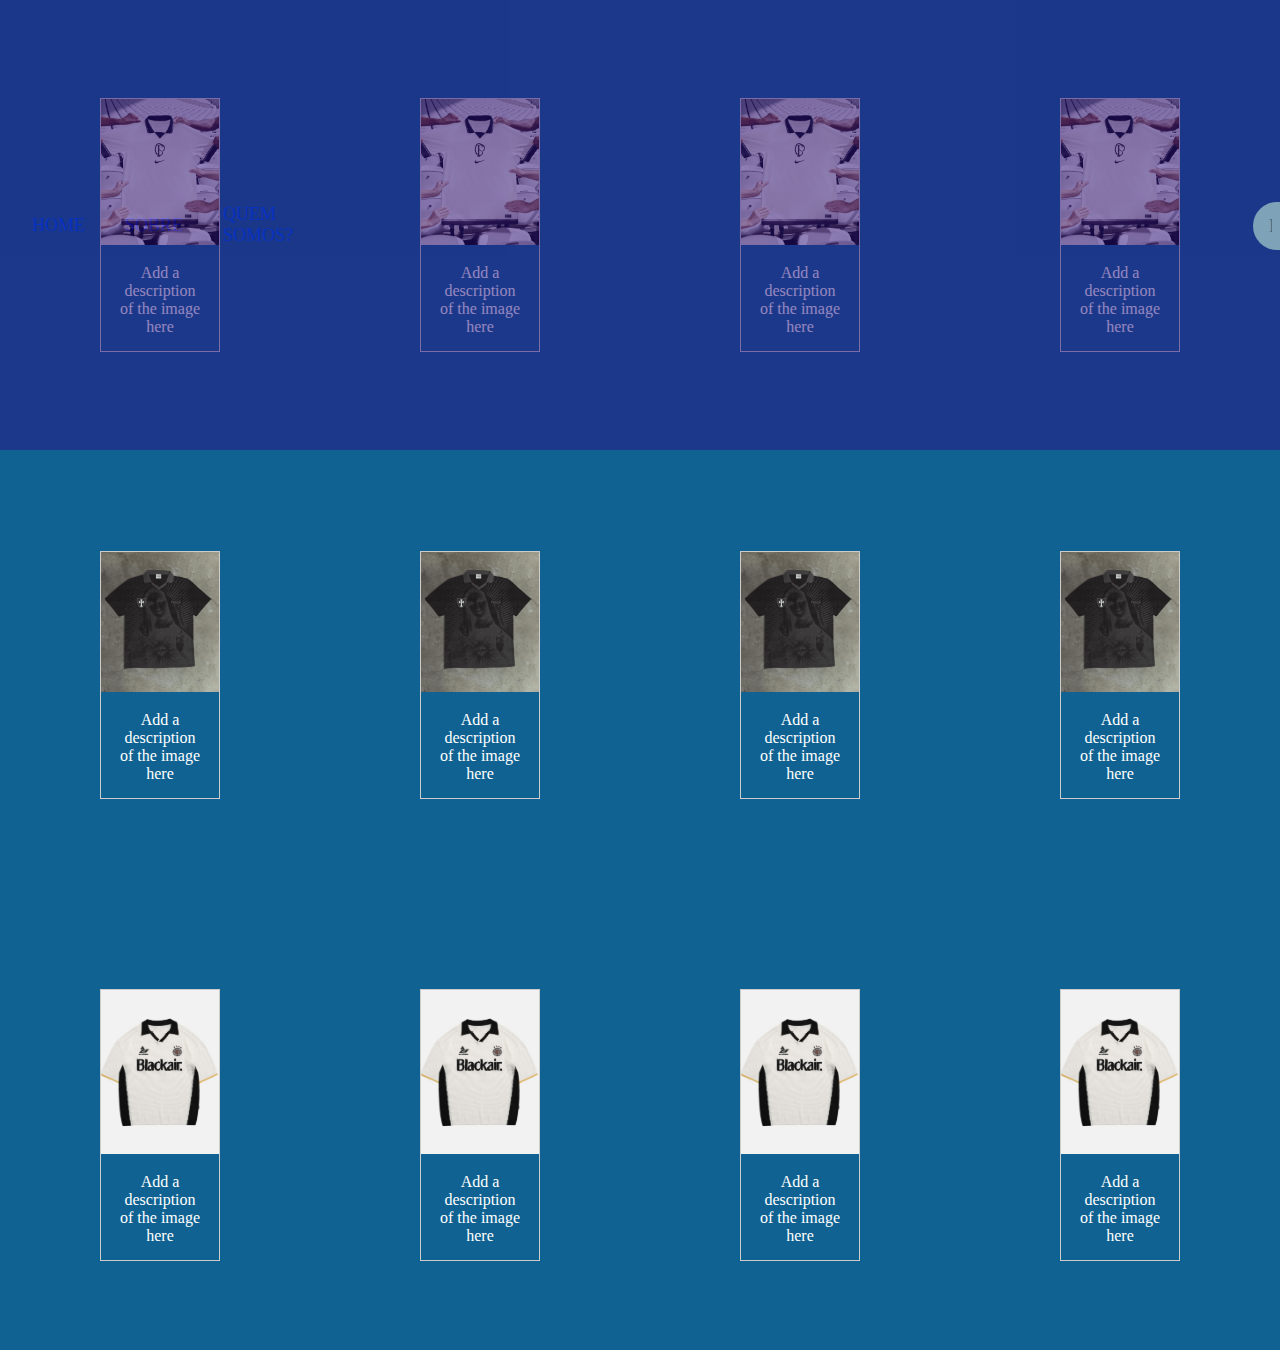
==== commit 715bee3e: "......." ====
--- a/index.html
+++ b/index.html
@@ -29,114 +29,117 @@
     <div class="interface">
     <section class="page1">
 
-      <div class="container">
-        <div class="slider-wrapper">
-          <button id="prev-slide" class="slide-button material-symbols-rounded">
-            chevron_left
-          </button>
-          <ul class="image-list">
-              <div>
-                  <img class="image-item"  src="img1.jpg" alt="img-1" />
-                  <a  class="pj" href="home.html">teste</a>        
-              </div>
-              <div>
-                  <img class="image-item" src="img1.jpg" alt="img-1"  />
-                  <a  class="pj2">teste</a>        
-              </div>
-              <div>
-                  <img class="image-item" src="img1.jpg" alt="img-1" />
-                  <a  class="pj3">teste</a>        
-              </div>
-              <div>
-                  <img class="image-item" src="img1.jpg" alt="img-1" />
-                  <a  class="pj4">teste</a>        
-              </div>
-              <div>
-                  <img class="image-item" src="img1.jpg" alt="img-1" />
-                  <a  class="pj5">teste</a>        
-              </div>
-              <div>
-                  <img class="image-item" src="img1.jpg" alt="img-1" />
-                  <a  class="pj6">teste</a>        
-              </div>
-           
-          </ul>
-    
-            <button id="next-slide" class="slide-button material-symbols-rounded">
-              chevron_right
-            </button>
-          
-         
-        </div>
-        <div class="slider-scrollbar">
-          <div class="scrollbar-track">
-            <div class="scrollbar-thumb"></div>
-          </div>
-        </div>
-      </div>
-
-
-
+      <nav>
+        <ul class="menunav">
+            <li style="list-style: none;" class="nav-item"><a href="home.html" style="text-decoration: none;">Home</a></li>
+            <li style="list-style: none;" class="nav-item"><a href="sobre.html" style="text-decoration: none;">Sobre</a></li>
+            <li style="list-style: none;" class="nav-item"><a href="quemsomos.html" style="text-decoration: none;">Quem Somos?</a></li>
+        </ul>
+    </nav>
+<!--barra de pesquisa-->
+    <div class="barra_de_pesquisa">
+        <input placeholder="Pesquise aqui" class="texto_da_pesquisa">
+        <img class="icone" src="lupa.png">
+    </div>
+     
+      
 
     </section>
 
     <section class="page2">
-          
-      <div class="container">
-        <div class="slider-wrapper2">
-          <button id="prev-slide" class="slide-button material-symbols-rounded">
-            chevron_left
-          </button>
-          <ul class="image-list">
-              <div>
-                  <img class="image-item"  src="img1.jpg" alt="img-1" />
-                  <a  class="pj7" href="home.html">teste</a>        
-              </div>
-              <div>
-                  <img class="image-item" src="img1.jpg" alt="img-1"  />
-                  <a  class="pj8">teste</a>        
-              </div>
-              <div>
-                  <img class="image-item" src="img1.jpg" alt="img-1" />
-                  <a  class="pj9">teste</a>        
-              </div>
-              <div>
-                  <img class="image-item" src="img1.jpg" alt="img-1" />
-                  <a  class="pj10">teste</a>        
-              </div>
-              <div>
-                  <img class="image-item" src="img1.jpg" alt="img-1" />
-                  <a  class="pj11">teste</a>        
-              </div>
-              <div>
-                  <img class="image-item" src="img1.jpg" alt="img-1" />
-                  <a  class="pj12">teste</a>        
-              </div>
-           
-          </ul>
-          <button id="next2" class="slide-button material-symbols-rounded">
-            chevron_right
-          </button>
-        </div>
-        <div class="slider-scrollbar">
-          <div class="scrollbar-track">
-            <div class="scrollbar-thumb"></div>
-          </div>
-        </div>
+    
+      <div class="gallery">
+        <a target="_blank" href="img_5terre.jpg">
+          <img src="img1.jpg" alt="Cinque Terre" width="600" height="400">
+        </a>
+        <div class="desc">Add a description of the image here</div>
       </div>
-
-
-
-
+      
+      <div class="gallery">
+        <a target="_blank" href="img_forest.jpg">
+          <img src="img1.jpg" alt="Forest" width="600" height="400">
+        </a>
+        <div class="desc">Add a description of the image here</div>
+      </div>
+      
+      <div class="gallery">
+        <a target="_blank" href="img_lights.jpg">
+          <img src="img1.jpg" alt="Northern Lights" width="600" height="400">
+        </a>
+        <div class="desc">Add a description of the image here</div>
+      </div>
+      
+      <div class="gallery">
+        <a target="_blank" href="img_mountains.jpg">
+          <img src="img1.jpg" alt="Mountains" width="600" height="400">
+        </a>
+        <div class="desc">Add a description of the image here</div>
+      </div>
+      
 
     </section>
 
     <section class="page3">
-      <h1>pagina3</h1>
+      
+      <div class="gallery">
+        <a target="_blank" href="img_5terre.jpg">
+          <img src="img3.jpg" alt="Cinque Terre" width="600" height="400">
+        </a>
+        <div class="desc">Add a description of the image here</div>
+      </div>
+      
+      <div class="gallery">
+        <a target="_blank" href="img_forest.jpg">
+          <img src="img3.jpg" alt="Forest" width="600" height="400">
+        </a>
+        <div class="desc">Add a description of the image here</div>
+      </div>
+      
+      <div class="gallery">
+        <a target="_blank" href="img_lights.jpg">
+          <img src="img3.jpg" alt="Northern Lights" width="600" height="400">
+        </a>
+        <div class="desc">Add a description of the image here</div>
+      </div>
+      
+      <div class="gallery">
+        <a target="_blank" href="img_mountains.jpg">
+          <img src="img3.jpg" alt="Mountains" width="600" height="400">
+        </a>
+        <div class="desc">Add a description of the image here</div>
+      </div>
     </section>
     
     <section class="page4">
-      <h1>pagina4</h1>
+      
+      <div class="gallery">
+        <a target="_blank" href="img_5terre.jpg">
+          <img src="img2.jpg" alt="Cinque Terre" width="600" height="400">
+        </a>
+        <div class="desc">Add a description of the image here</div>
+      </div>
+      
+      <div class="gallery">
+        <a target="_blank" href="img_forest.jpg">
+          <img src="img2.jpg" alt="Forest" width="600" height="400">
+        </a>
+        <div class="desc">Add a description of the image here</div>
+      </div>
+      
+      <div class="gallery">
+        <a target="_blank" href="img_lights.jpg">
+          <img src="img2.jpg" alt="Northern Lights" width="600" height="400">
+        </a>
+        <div class="desc">Add a description of the image here</div>
+      </div>
+      
+      <div class="gallery">
+        <a target="_blank" href="img_mountains.jpg">
+          <img src="img2.jpg" alt="Mountains" width="600" height="400">
+        </a>
+        <div class="desc">Add a description of the image here</div>
+      </div>
+      
     </section>
 
     </div>
--- a/main.css
+++ b/main.css
@@ -5,20 +5,17 @@
 }
 
 
-.page1{
-  background-color: blue;
-}
 
 .page2{
-  background-color: violet;
+  background-color: #0F6292;
 }
 
 .page3{
-  background-color: black;
+  background-color: #0F6292;
 }
 
 .page4{
-  background-color: yellow;
+  background-color: #0F6292;
 }
 
 
@@ -37,359 +34,125 @@
 }
 
 
-
-
-
-* {
-  margin: 0;
-  padding: 0;
-  box-sizing: border-box;
-}
-.bota{
-  color: red;
-  width: 100px;
+div.gallery {
+  margin: 100px;
+  border: 1px solid #ccc;
+  float: left;
+  width: 180px;
+  transition: 0.5s;
 }
 
-.pj{
-  color: black;
-  font-size: xx-large;
-}
-.pj2{
-  color: black;
-  font-size: xx-large;
+div.gallery:hover {
+  transform: scale(1.1); 
 }
 
-.pj3{
-  color: black;
-  font-size: xx-large;
+div.gallery img {
+  width: 100%;
+  height: auto;
 }
-.pj4{
-  color: black;
-  font-size: xx-large;
+
+div.desc {
+  padding: 15px;
+  text-align: center;
 }
-.pj5{
-  color: black;
-  font-size: xx-large;
+
+body {
+  height: 120vh;
+  width: 100%;
 }
-.pj6{
-  color: black;
-  font-size: xx-large;
+
+/* scrollbar */
+
+body::-webkit-scrollbar {
+  background-color: transparent;
+  width: .625rem;
+}
+
+body::-webkit-scrollbar-track {
+  background-color: white;         
+}
+
+body::-webkit-scrollbar-thumb {
+  background-color: black;   
+  border-radius: 1.25rem; 
 }
 
 
 
-.container {
-  max-width: 1200px;
-  width: 95%;
+/* nav */
+
+
+.page1 {
+  position: fixed;
+  width: 100%;
+  background-color: rgb(39, 13, 129);
+  min-height: 2rem;
+  padding: 0 2rem;
+  display: flex;
+  justify-content: space-between;
+  align-items: center;
+  opacity: 50%;
 }
 
-.slider-wrapper {
-  position: relative;
+.menunav {
+  display: flex;
+  justify-content: space-between;
+  align-items: center;
+  gap: 2.5rem;
+  font-family: "DM Serif Display", serif;
+  font-weight: 400;
+  font-size: large;
+  font-style: normal;
+  text-transform: uppercase;
 }
 
-.slider-wrapper .slide-button {
-  position: absolute;
-  top: 50%;
-  outline: none;
-  border: none;
-  height: 50px;
-  width: 50px;
-  z-index: 5;
-  color: #fff;
+.nav-item {
+  transition: .5s ease;
+}
+
+.nav-item:hover {
+  transform: scale(2);
+  color: #646a74;
+}
+
+/* barra de pesquisa */
+
+.barra_de_pesquisa {
+  height: 3rem;
+  width: 25rem;
+
+  border-radius: 2.5rem;
+  background-color: #EEE2DE;
+
   display: flex;
-  cursor: pointer;
-  font-size: 2.2rem;
-  background: #000;
   align-items: center;
   justify-content: center;
-  border-radius: 50%;
-  transform: translateY(-50%);
+  margin-top: 0.13rem;
+  margin-left: 60rem;
 }
 
-.slider-wrapper .slide-button:hover {
-  background: #404040;
+.texto_da_pesquisa {
+  outline: none;
+  border: 0;
+  background: none;
+  font-size: 1.125rem;
+  width: 100%;
+  height: 100%;
+  padding-left: 1rem;
+  font-family: "DM Serif Display", serif;
+  font-weight: 400;
+  font-style: normal;
+  text-decoration: none;
 }
 
-.slider-wrapper .slide-button#prev-slide {
-  left: -25px;
-  display: none;
+.icone {
+  width: 4.375rem;
+  height: 2.188rem;
 }
 
-.slider-wrapper .slide-button#next-slide {
-  right: -25px;
+.texto_da_pesquisa::-webkit-input-placeholder{
+  font-family: "DM Serif Display", serif;
+  font-weight: 400;
+  font-style: normal;
 }
 
-.slider-wrapper .image-list {
-  display: grid;
-  grid-template-columns: repeat(10, 1fr);
-  gap: 48px;
-  font-size: 0;
-  list-style: none;
-  margin-bottom: 20px;
-  overflow-x: auto;
-  scrollbar-width: none;
-}
-
-.slider-wrapper .image-list::-webkit-scrollbar {
-  display: none;
-}
-
-.slider-wrapper .image-list .image-item {
-  width: 325px;
-  height: 400px;
-  object-fit: cover;
-}
-
-.container .slider-scrollbar {
-  height: 24px;
-  width: 100%;
-  display: flex;
-  align-items: center;
-}
-
-.slider-scrollbar .scrollbar-track {
-  background: #ccc;
-  width: 100%;
-  height: 2px;
-  display: flex;
-  align-items: center;
-  border-radius: 4px;
-  position: relative;
-}
-
-.slider-scrollbar:hover .scrollbar-track {
-  height: 4px;
-}
-
-.slider-scrollbar .scrollbar-thumb {
-  position: absolute;
-  background: #000;
-  top: 0;
-  bottom: 0;
-  width: 50%;
-  height: 100%;
-  cursor: grab;
-  border-radius: inherit;
-}
-
-.slider-scrollbar .scrollbar-thumb:active {
-  cursor: grabbing;
-  height: 8px;
-  top: -2px;
-}
-
-.slider-scrollbar .scrollbar-thumb::after {
-  content: "";
-  position: absolute;
-  left: 0;
-  right: 0;
-  top: -10px;
-  bottom: -10px;
-}
-
-/* Styles for mobile and tablets */
-@media only screen and (max-width: 1023px) {
-  .slider-wrapper .slide-button {
-    display: none !important;
-  }
-
-  .slider-wrapper .image-list {
-    gap: 10px;
-    margin-bottom: 15px;
-    scroll-snap-type: x mandatory;
-  }
-
-  .slider-wrapper .image-list .image-item {
-    width: 280px;
-    height: 380px;
-  }
-
-  .slider-scrollbar .scrollbar-thumb {
-    width: 20%;
-  }
-}
-
-
-.image-item { 
-  transition: 0.5s; 
-}
-.image-item:hover { 
-  transform: scale(1.1); 
-}
-
-
-
-/* secao2 */
-
-
-
-
-
-
-
-.pj7{
-  color: black;
-  font-size: xx-large;
-}
-.pj8{
-  color: black;
-  font-size: xx-large;
-}
-
-.pj9{
-  color: black;
-  font-size: xx-large;
-}
-.pj10{
-  color: black;
-  font-size: xx-large;
-}
-.pj11{
-  color: black;
-  font-size: xx-large;
-}
-.pj12{
-  color: black;
-  font-size: xx-large;
-}
-
-
-
-.container {
-  max-width: 1200px;
-  width: 95%;
-}
-
-.slider-wrapper {
-  position: relative;
-}
-
-.slider-wrapper .slide-button {
-  position: absolute;
-  top: 50%;
-  outline: none;
-  border: none;
-  height: 50px;
-  width: 50px;
-  z-index: 5;
-  color: #fff;
-  display: flex;
-  cursor: pointer;
-  font-size: 2.2rem;
-  background: #000;
-  align-items: center;
-  justify-content: center;
-  border-radius: 50%;
-  transform: translateY(-50%);
-}
-
-.slider-wrapper .slide-button:hover {
-  background: #404040;
-}
-
-.slider-wrapper .slide-button#prev-slide {
-  left: -25px;
-  display: none;
-}
-
-.slider-wrapper .slide-button#next-slide {
-  right: -25px;
-}
-
-.slider-wrapper .image-list {
-  display: grid;
-  grid-template-columns: repeat(10, 1fr);
-  gap: 48px;
-  font-size: 0;
-  list-style: none;
-  margin-bottom: 20px;
-  overflow-x: auto;
-  scrollbar-width: none;
-}
-
-.slider-wrapper .image-list::-webkit-scrollbar {
-  display: none;
-}
-
-.slider-wrapper .image-list .image-item {
-  width: 325px;
-  height: 400px;
-  object-fit: cover;
-}
-
-.container .slider-scrollbar {
-  height: 24px;
-  width: 100%;
-  display: flex;
-  align-items: center;
-}
-
-.slider-scrollbar .scrollbar-track {
-  background: #ccc;
-  width: 100%;
-  height: 2px;
-  display: flex;
-  align-items: center;
-  border-radius: 4px;
-  position: relative;
-}
-
-.slider-scrollbar:hover .scrollbar-track {
-  height: 4px;
-}
-
-.slider-scrollbar .scrollbar-thumb {
-  position: absolute;
-  background: #000;
-  top: 0;
-  bottom: 0;
-  width: 50%;
-  height: 100%;
-  cursor: grab;
-  border-radius: inherit;
-}
-
-.slider-scrollbar .scrollbar-thumb:active {
-  cursor: grabbing;
-  height: 8px;
-  top: -2px;
-}
-
-.slider-scrollbar .scrollbar-thumb::after {
-  content: "";
-  position: absolute;
-  left: 0;
-  right: 0;
-  top: -10px;
-  bottom: -10px;
-}
-
-/* Styles for mobile and tablets */
-@media only screen and (max-width: 1023px) {
-  .slider-wrapper .slide-button {
-    display: none !important;
-  }
-
-  .slider-wrapper .image-list {
-    gap: 10px;
-    margin-bottom: 15px;
-    scroll-snap-type: x mandatory;
-  }
-
-  .slider-wrapper .image-list .image-item {
-    width: 280px;
-    height: 380px;
-  }
-
-  .slider-scrollbar .scrollbar-thumb {
-    width: 20%;
-  }
-}
-
-
-.image-item { 
-  transition: 0.5s; 
-}
-.image-item:hover { 
-  transform: scale(1.1); 
-}
--- a/main.css
+++ b/main.css
@@ -5,20 +5,17 @@
 }
 
 
-.page1{
-  background-color: blue;
-}
 
 .page2{
-  background-color: violet;
+  background-color: #0F6292;
 }
 
 .page3{
-  background-color: black;
+  background-color: #0F6292;
 }
 
 .page4{
-  background-color: yellow;
+  background-color: #0F6292;
 }
 
 
@@ -37,359 +34,125 @@
 }
 
 
-
-
-
-* {
-  margin: 0;
-  padding: 0;
-  box-sizing: border-box;
-}
-.bota{
-  color: red;
-  width: 100px;
+div.gallery {
+  margin: 100px;
+  border: 1px solid #ccc;
+  float: left;
+  width: 180px;
+  transition: 0.5s;
 }
 
-.pj{
-  color: black;
-  font-size: xx-large;
-}
-.pj2{
-  color: black;
-  font-size: xx-large;
+div.gallery:hover {
+  transform: scale(1.1); 
 }
 
-.pj3{
-  color: black;
-  font-size: xx-large;
+div.gallery img {
+  width: 100%;
+  height: auto;
 }
-.pj4{
-  color: black;
-  font-size: xx-large;
+
+div.desc {
+  padding: 15px;
+  text-align: center;
 }
-.pj5{
-  color: black;
-  font-size: xx-large;
+
+body {
+  height: 120vh;
+  width: 100%;
 }
-.pj6{
-  color: black;
-  font-size: xx-large;
+
+/* scrollbar */
+
+body::-webkit-scrollbar {
+  background-color: transparent;
+  width: .625rem;
+}
+
+body::-webkit-scrollbar-track {
+  background-color: white;         
+}
+
+body::-webkit-scrollbar-thumb {
+  background-color: black;   
+  border-radius: 1.25rem; 
 }
 
 
 
-.container {
-  max-width: 1200px;
-  width: 95%;
+/* nav */
+
+
+.page1 {
+  position: fixed;
+  width: 100%;
+  background-color: rgb(39, 13, 129);
+  min-height: 2rem;
+  padding: 0 2rem;
+  display: flex;
+  justify-content: space-between;
+  align-items: center;
+  opacity: 50%;
 }
 
-.slider-wrapper {
-  position: relative;
+.menunav {
+  display: flex;
+  justify-content: space-between;
+  align-items: center;
+  gap: 2.5rem;
+  font-family: "DM Serif Display", serif;
+  font-weight: 400;
+  font-size: large;
+  font-style: normal;
+  text-transform: uppercase;
 }
 
-.slider-wrapper .slide-button {
-  position: absolute;
-  top: 50%;
-  outline: none;
-  border: none;
-  height: 50px;
-  width: 50px;
-  z-index: 5;
-  color: #fff;
+.nav-item {
+  transition: .5s ease;
+}
+
+.nav-item:hover {
+  transform: scale(2);
+  color: #646a74;
+}
+
+/* barra de pesquisa */
+
+.barra_de_pesquisa {
+  height: 3rem;
+  width: 25rem;
+
+  border-radius: 2.5rem;
+  background-color: #EEE2DE;
+
   display: flex;
-  cursor: pointer;
-  font-size: 2.2rem;
-  background: #000;
   align-items: center;
   justify-content: center;
-  border-radius: 50%;
-  transform: translateY(-50%);
+  margin-top: 0.13rem;
+  margin-left: 60rem;
 }
 
-.slider-wrapper .slide-button:hover {
-  background: #404040;
+.texto_da_pesquisa {
+  outline: none;
+  border: 0;
+  background: none;
+  font-size: 1.125rem;
+  width: 100%;
+  height: 100%;
+  padding-left: 1rem;
+  font-family: "DM Serif Display", serif;
+  font-weight: 400;
+  font-style: normal;
+  text-decoration: none;
 }
 
-.slider-wrapper .slide-button#prev-slide {
-  left: -25px;
-  display: none;
+.icone {
+  width: 4.375rem;
+  height: 2.188rem;
 }
 
-.slider-wrapper .slide-button#next-slide {
-  right: -25px;
+.texto_da_pesquisa::-webkit-input-placeholder{
+  font-family: "DM Serif Display", serif;
+  font-weight: 400;
+  font-style: normal;
 }
 
-.slider-wrapper .image-list {
-  display: grid;
-  grid-template-columns: repeat(10, 1fr);
-  gap: 48px;
-  font-size: 0;
-  list-style: none;
-  margin-bottom: 20px;
-  overflow-x: auto;
-  scrollbar-width: none;
-}
-
-.slider-wrapper .image-list::-webkit-scrollbar {
-  display: none;
-}
-
-.slider-wrapper .image-list .image-item {
-  width: 325px;
-  height: 400px;
-  object-fit: cover;
-}
-
-.container .slider-scrollbar {
-  height: 24px;
-  width: 100%;
-  display: flex;
-  align-items: center;
-}
-
-.slider-scrollbar .scrollbar-track {
-  background: #ccc;
-  width: 100%;
-  height: 2px;
-  display: flex;
-  align-items: center;
-  border-radius: 4px;
-  position: relative;
-}
-
-.slider-scrollbar:hover .scrollbar-track {
-  height: 4px;
-}
-
-.slider-scrollbar .scrollbar-thumb {
-  position: absolute;
-  background: #000;
-  top: 0;
-  bottom: 0;
-  width: 50%;
-  height: 100%;
-  cursor: grab;
-  border-radius: inherit;
-}
-
-.slider-scrollbar .scrollbar-thumb:active {
-  cursor: grabbing;
-  height: 8px;
-  top: -2px;
-}
-
-.slider-scrollbar .scrollbar-thumb::after {
-  content: "";
-  position: absolute;
-  left: 0;
-  right: 0;
-  top: -10px;
-  bottom: -10px;
-}
-
-/* Styles for mobile and tablets */
-@media only screen and (max-width: 1023px) {
-  .slider-wrapper .slide-button {
-    display: none !important;
-  }
-
-  .slider-wrapper .image-list {
-    gap: 10px;
-    margin-bottom: 15px;
-    scroll-snap-type: x mandatory;
-  }
-
-  .slider-wrapper .image-list .image-item {
-    width: 280px;
-    height: 380px;
-  }
-
-  .slider-scrollbar .scrollbar-thumb {
-    width: 20%;
-  }
-}
-
-
-.image-item { 
-  transition: 0.5s; 
-}
-.image-item:hover { 
-  transform: scale(1.1); 
-}
-
-
-
-/* secao2 */
-
-
-
-
-
-
-
-.pj7{
-  color: black;
-  font-size: xx-large;
-}
-.pj8{
-  color: black;
-  font-size: xx-large;
-}
-
-.pj9{
-  color: black;
-  font-size: xx-large;
-}
-.pj10{
-  color: black;
-  font-size: xx-large;
-}
-.pj11{
-  color: black;
-  font-size: xx-large;
-}
-.pj12{
-  color: black;
-  font-size: xx-large;
-}
-
-
-
-.container {
-  max-width: 1200px;
-  width: 95%;
-}
-
-.slider-wrapper {
-  position: relative;
-}
-
-.slider-wrapper .slide-button {
-  position: absolute;
-  top: 50%;
-  outline: none;
-  border: none;
-  height: 50px;
-  width: 50px;
-  z-index: 5;
-  color: #fff;
-  display: flex;
-  cursor: pointer;
-  font-size: 2.2rem;
-  background: #000;
-  align-items: center;
-  justify-content: center;
-  border-radius: 50%;
-  transform: translateY(-50%);
-}
-
-.slider-wrapper .slide-button:hover {
-  background: #404040;
-}
-
-.slider-wrapper .slide-button#prev-slide {
-  left: -25px;
-  display: none;
-}
-
-.slider-wrapper .slide-button#next-slide {
-  right: -25px;
-}
-
-.slider-wrapper .image-list {
-  display: grid;
-  grid-template-columns: repeat(10, 1fr);
-  gap: 48px;
-  font-size: 0;
-  list-style: none;
-  margin-bottom: 20px;
-  overflow-x: auto;
-  scrollbar-width: none;
-}
-
-.slider-wrapper .image-list::-webkit-scrollbar {
-  display: none;
-}
-
-.slider-wrapper .image-list .image-item {
-  width: 325px;
-  height: 400px;
-  object-fit: cover;
-}
-
-.container .slider-scrollbar {
-  height: 24px;
-  width: 100%;
-  display: flex;
-  align-items: center;
-}
-
-.slider-scrollbar .scrollbar-track {
-  background: #ccc;
-  width: 100%;
-  height: 2px;
-  display: flex;
-  align-items: center;
-  border-radius: 4px;
-  position: relative;
-}
-
-.slider-scrollbar:hover .scrollbar-track {
-  height: 4px;
-}
-
-.slider-scrollbar .scrollbar-thumb {
-  position: absolute;
-  background: #000;
-  top: 0;
-  bottom: 0;
-  width: 50%;
-  height: 100%;
-  cursor: grab;
-  border-radius: inherit;
-}
-
-.slider-scrollbar .scrollbar-thumb:active {
-  cursor: grabbing;
-  height: 8px;
-  top: -2px;
-}
-
-.slider-scrollbar .scrollbar-thumb::after {
-  content: "";
-  position: absolute;
-  left: 0;
-  right: 0;
-  top: -10px;
-  bottom: -10px;
-}
-
-/* Styles for mobile and tablets */
-@media only screen and (max-width: 1023px) {
-  .slider-wrapper .slide-button {
-    display: none !important;
-  }
-
-  .slider-wrapper .image-list {
-    gap: 10px;
-    margin-bottom: 15px;
-    scroll-snap-type: x mandatory;
-  }
-
-  .slider-wrapper .image-list .image-item {
-    width: 280px;
-    height: 380px;
-  }
-
-  .slider-scrollbar .scrollbar-thumb {
-    width: 20%;
-  }
-}
-
-
-.image-item { 
-  transition: 0.5s; 
-}
-.image-item:hover { 
-  transform: scale(1.1); 
-}
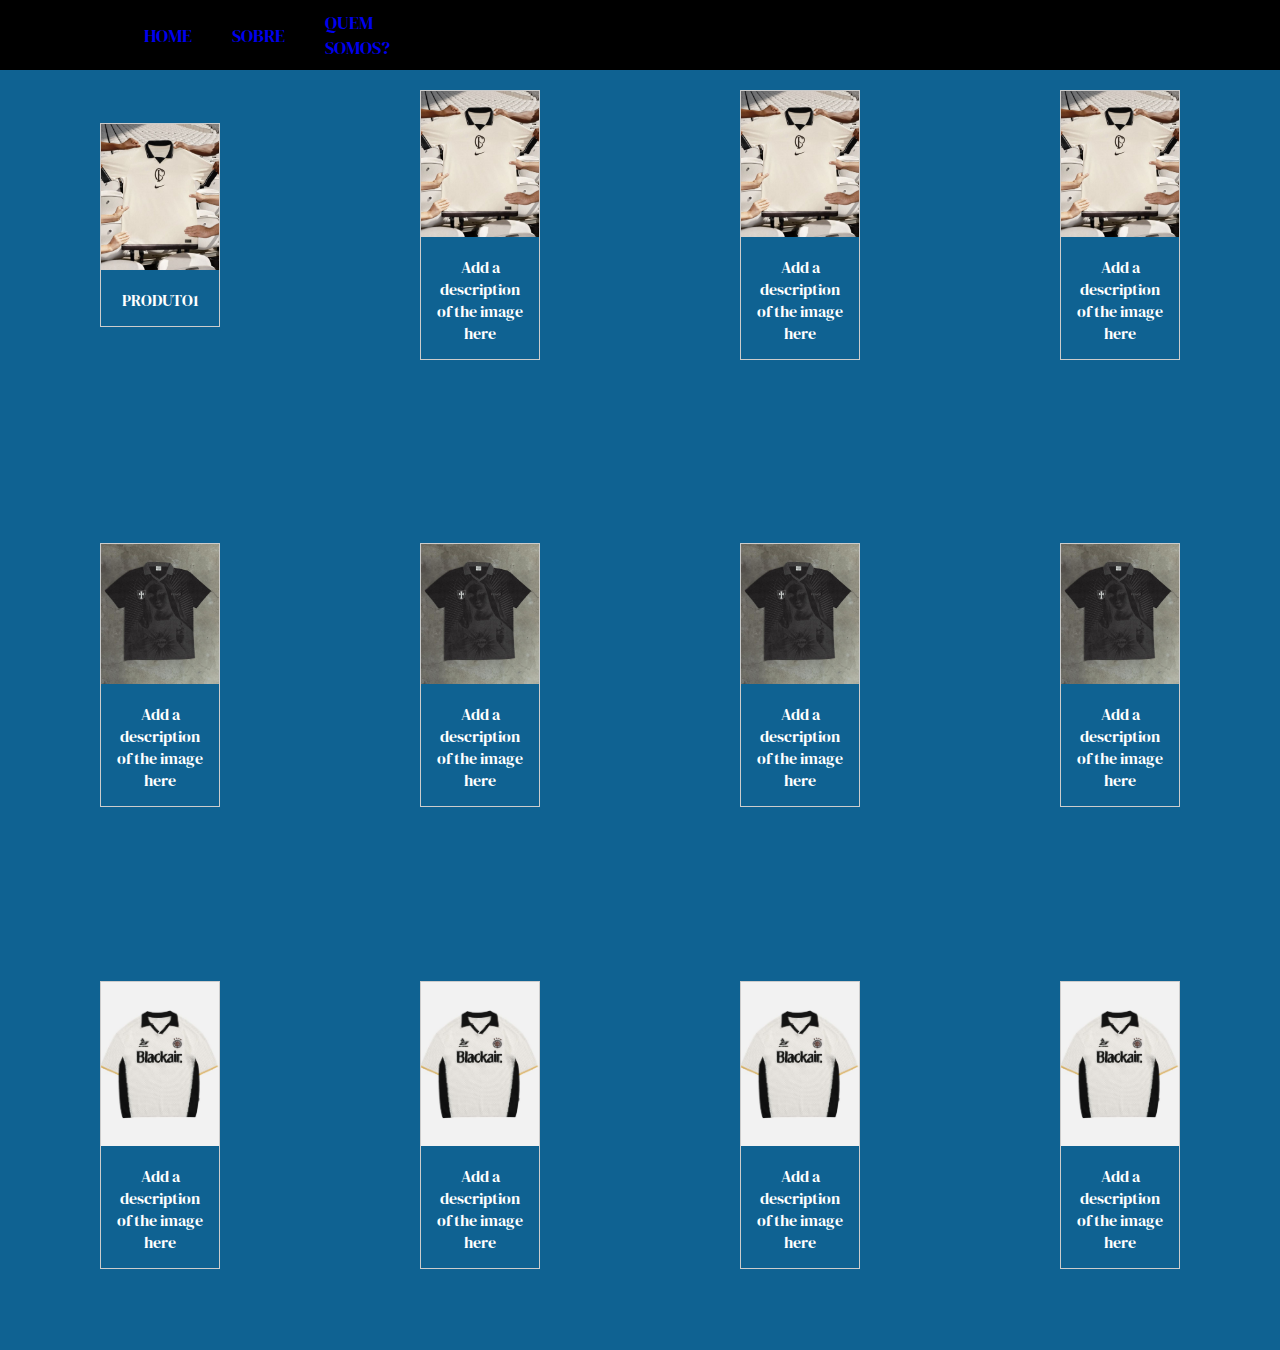
==== commit 2579b3fb: "........" ====
--- a/index.html
+++ b/index.html
@@ -19,6 +19,12 @@
     <title>Image Slider in HTML CSS and JavaScript | CodingNepal</title>
     <!-- Google Fonts Link For Icons -->
     <link rel="stylesheet" href="https://fonts.googleapis.com/css2?family=Material+Symbols+Rounded:opsz,wght,FILL,GRAD@48,400,0,0" />
+
+    <link rel="preconnect" href="https://fonts.googleapis.com">
+    <link rel="preconnect" href="https://fonts.gstatic.com" crossorigin>
+    <link href="https://fonts.googleapis.com/css2?family=DM+Serif+Display:ital@0;1&family=Lora:ital,wght@0,400..700;1,400..700&display=swap" rel="stylesheet">
+
+
     <link rel="stylesheet" href="main.css" />
     <script src="main.css" defer></script>
   </head>
@@ -26,24 +32,21 @@
 
 
   <body>
-    <div class="interface">
-    <section class="page1">
 
-      <nav>
-        <ul class="menunav">
-            <li style="list-style: none;" class="nav-item"><a href="home.html" style="text-decoration: none;">Home</a></li>
-            <li style="list-style: none;" class="nav-item"><a href="sobre.html" style="text-decoration: none;">Sobre</a></li>
-            <li style="list-style: none;" class="nav-item"><a href="quemsomos.html" style="text-decoration: none;">Quem Somos?</a></li>
-        </ul>
-    </nav>
+<section class="n1">
+  <nav>
+    <ul class="menunav">
+        <li style="list-style: none;" class="nav-item"><a href="home.html" style="text-decoration: none;">Home</a></li>
+        <li style="list-style: none;" class="nav-item"><a href="sobre.html" style="text-decoration: none;">Sobre</a></li>
+        <li style="list-style: none;" class="nav-item"><a href="quemsomos.html" style="text-decoration: none;">Quem Somos?</a></li>
+    </ul>
+</nav>
 <!--barra de pesquisa-->
-    <div class="barra_de_pesquisa">
-        <input placeholder="Pesquise aqui" class="texto_da_pesquisa">
-        <img class="icone" src="lupa.png">
-    </div>
-     
+<div class="barra_de_pesquisa">
+    <input placeholder="Pesquise aqui" class="texto_da_pesquisa">
+    <img class="icone" src="lupa.png">
+</section>
       
-
     </section>
 
     <section class="page2">
@@ -52,7 +55,7 @@
         <a target="_blank" href="img_5terre.jpg">
           <img src="img1.jpg" alt="Cinque Terre" width="600" height="400">
         </a>
-        <div class="desc">Add a description of the image here</div>
+        <div class="desc">PRODUTO1</div>
       </div>
       
       <div class="gallery">
--- a/main.css
+++ b/main.css
@@ -27,7 +27,7 @@
 
 section{
   height:50vh;
-  display: flex;
+  display:flex;
   align-items: center;
   justify-content: center;
   color: white;
@@ -44,6 +44,7 @@
 
 div.gallery:hover {
   transform: scale(1.1); 
+  
 }
 
 div.gallery img {
@@ -57,7 +58,7 @@
 }
 
 body {
-  height: 120vh;
+  height: 100%;
   width: 100%;
 }
 
@@ -76,22 +77,28 @@
   background-color: black;   
   border-radius: 1.25rem; 
 }
+/* font */
 
+.desc{
+  font-family: "DM Serif Display", serif;
+}
 
 
 /* nav */
 
 
-.page1 {
+.n1 {
   position: fixed;
   width: 100%;
-  background-color: rgb(39, 13, 129);
+  background-color: black;
   min-height: 2rem;
-  padding: 0 2rem;
+  padding: 0 9rem;
   display: flex;
   justify-content: space-between;
   align-items: center;
-  opacity: 50%;
+  height: 70px;
+  top: 0;
+  z-index: 9999
 }
 
 .menunav {
@@ -111,7 +118,7 @@
 }
 
 .nav-item:hover {
-  transform: scale(2);
+  transform: scale(1.4);
   color: #646a74;
 }
 
--- a/main.css
+++ b/main.css
@@ -27,7 +27,7 @@
 
 section{
   height:50vh;
-  display: flex;
+  display:flex;
   align-items: center;
   justify-content: center;
   color: white;
@@ -44,6 +44,7 @@
 
 div.gallery:hover {
   transform: scale(1.1); 
+  
 }
 
 div.gallery img {
@@ -57,7 +58,7 @@
 }
 
 body {
-  height: 120vh;
+  height: 100%;
   width: 100%;
 }
 
@@ -76,22 +77,28 @@
   background-color: black;   
   border-radius: 1.25rem; 
 }
+/* font */
 
+.desc{
+  font-family: "DM Serif Display", serif;
+}
 
 
 /* nav */
 
 
-.page1 {
+.n1 {
   position: fixed;
   width: 100%;
-  background-color: rgb(39, 13, 129);
+  background-color: black;
   min-height: 2rem;
-  padding: 0 2rem;
+  padding: 0 9rem;
   display: flex;
   justify-content: space-between;
   align-items: center;
-  opacity: 50%;
+  height: 70px;
+  top: 0;
+  z-index: 9999
 }
 
 .menunav {
@@ -111,7 +118,7 @@
 }
 
 .nav-item:hover {
-  transform: scale(2);
+  transform: scale(1.4);
   color: #646a74;
 }
 
